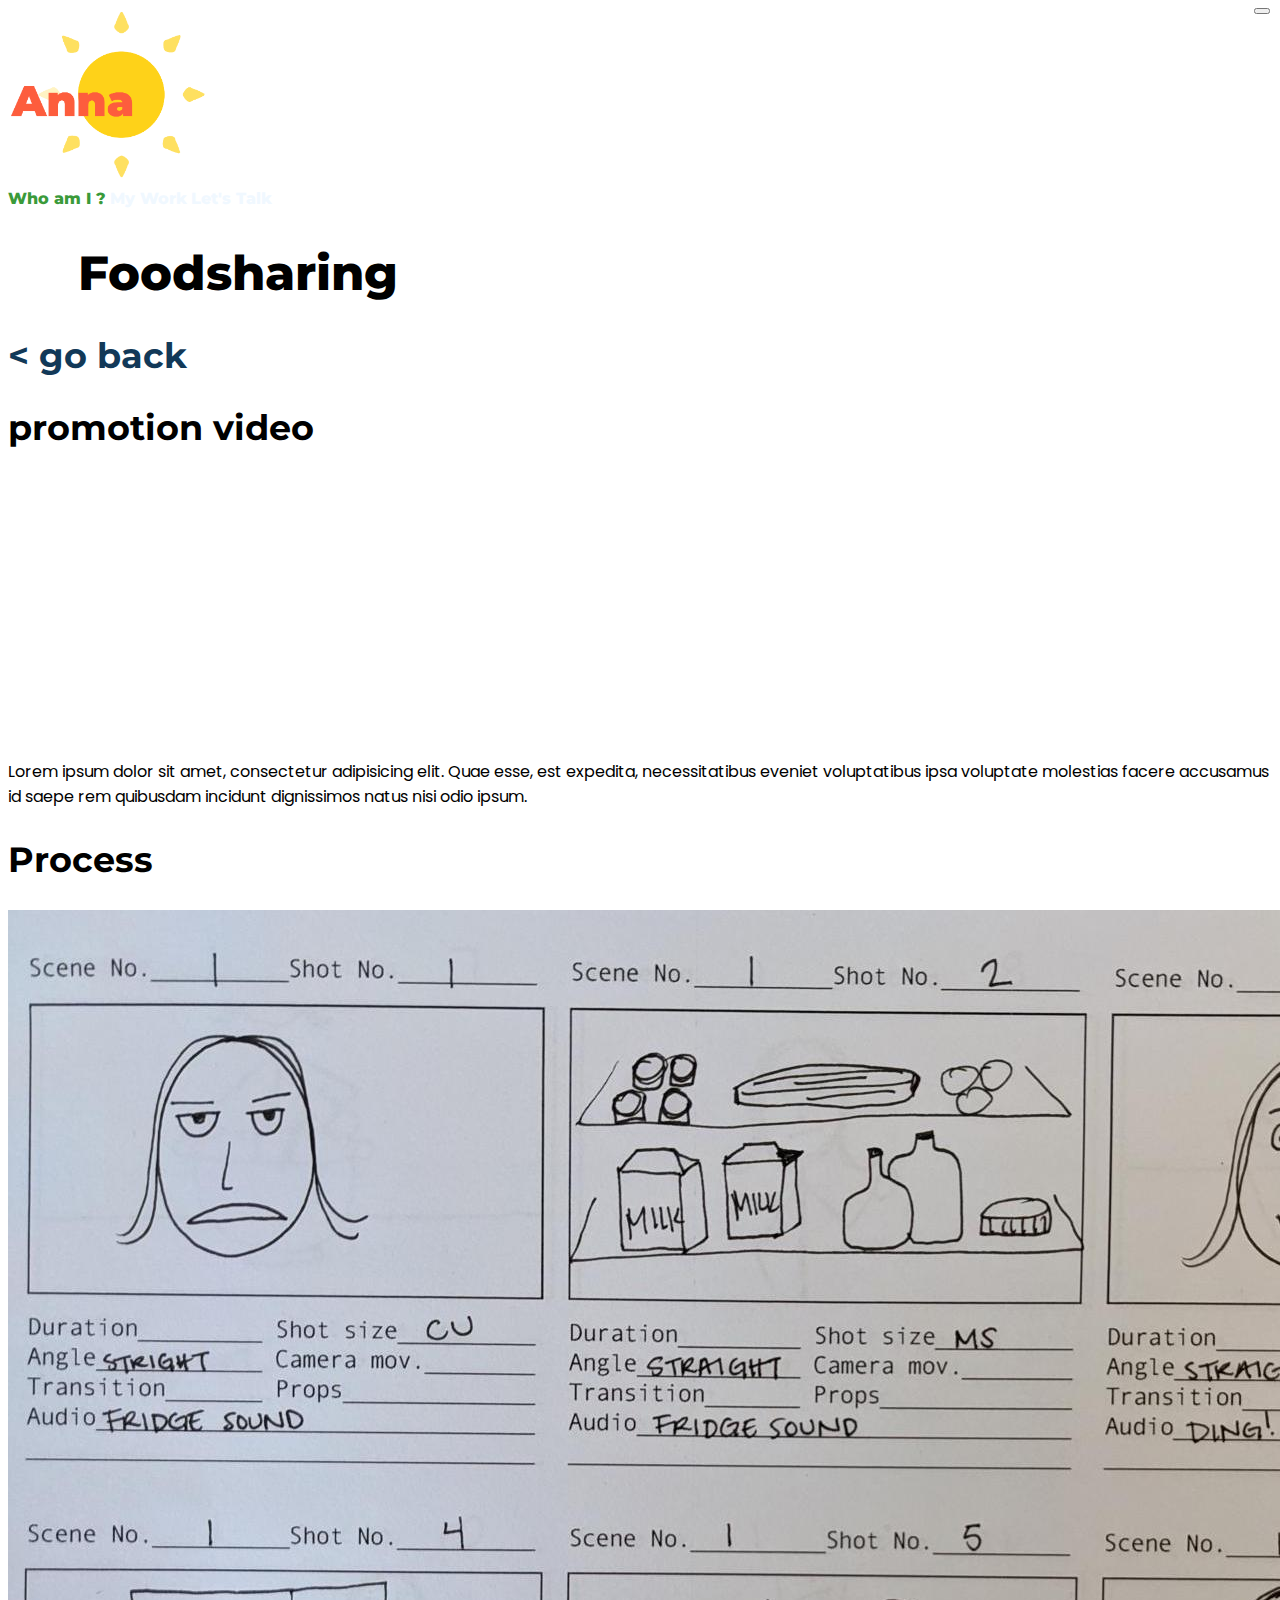
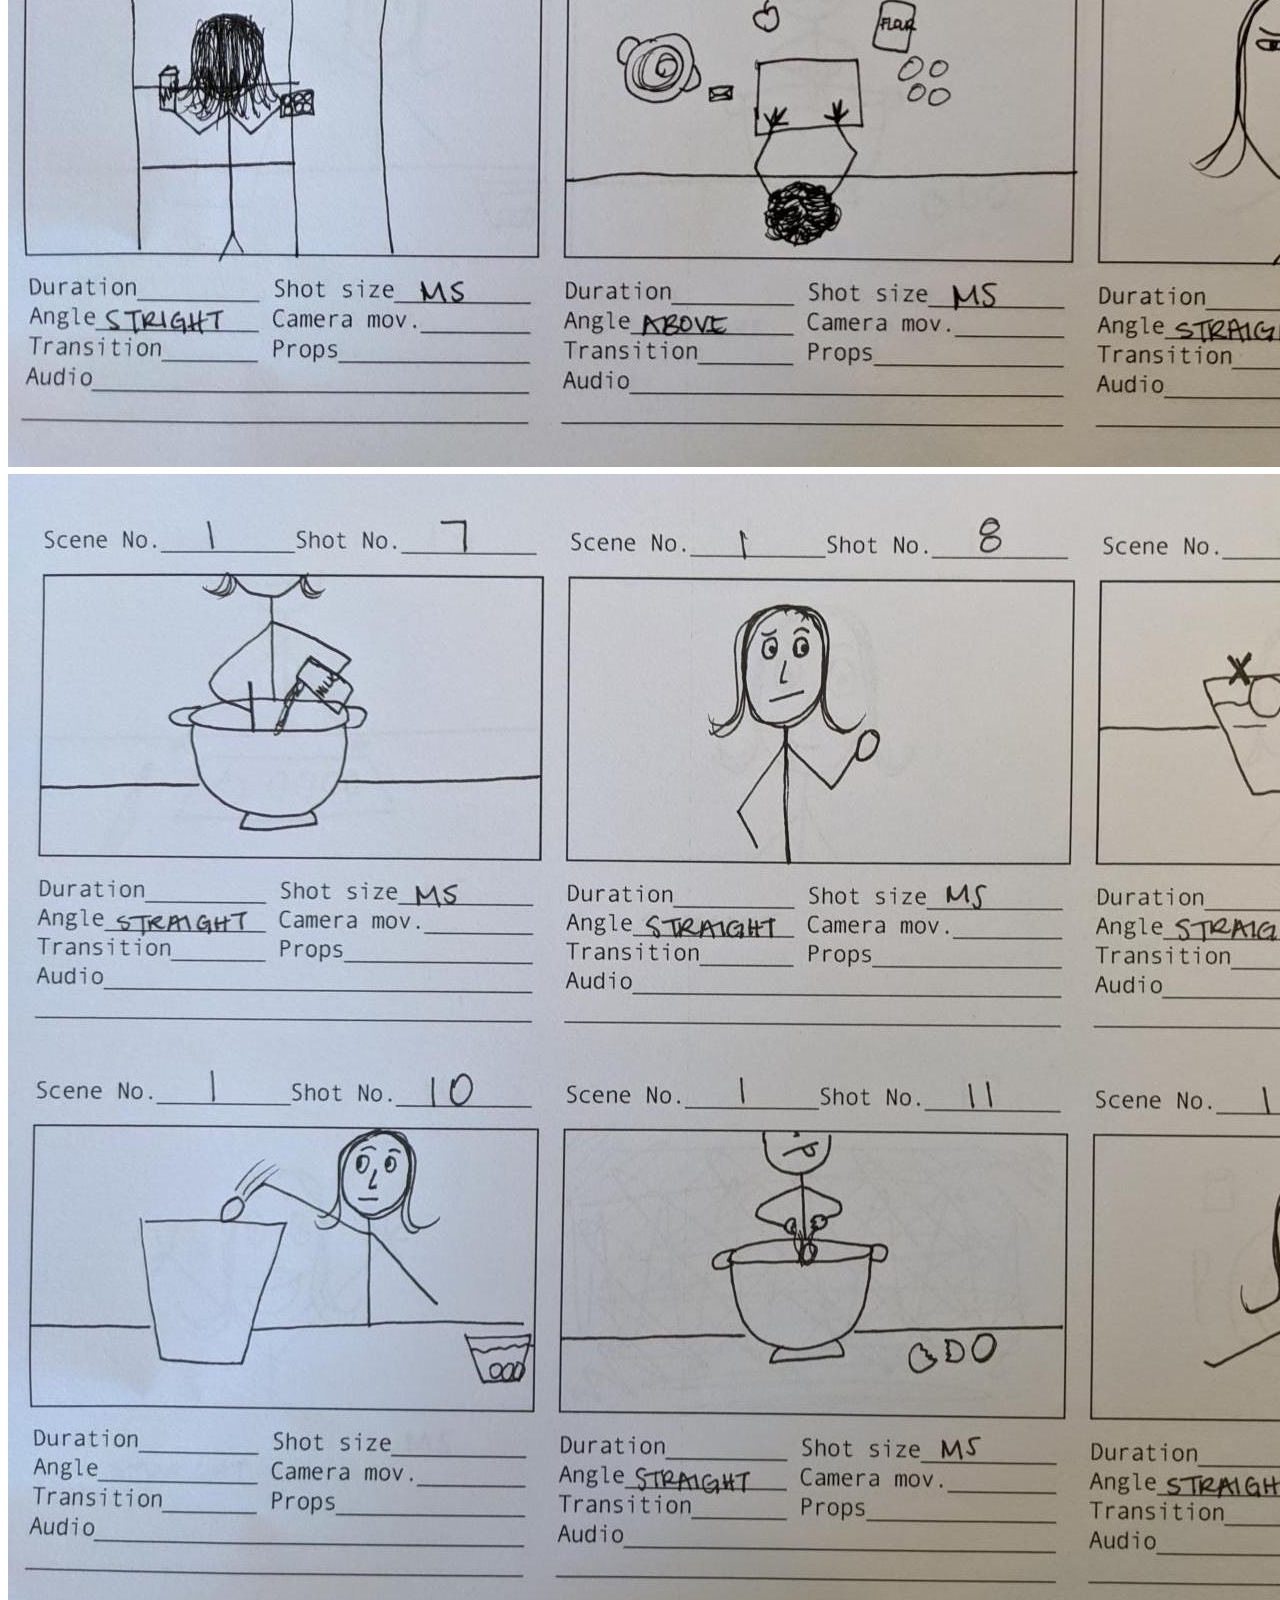
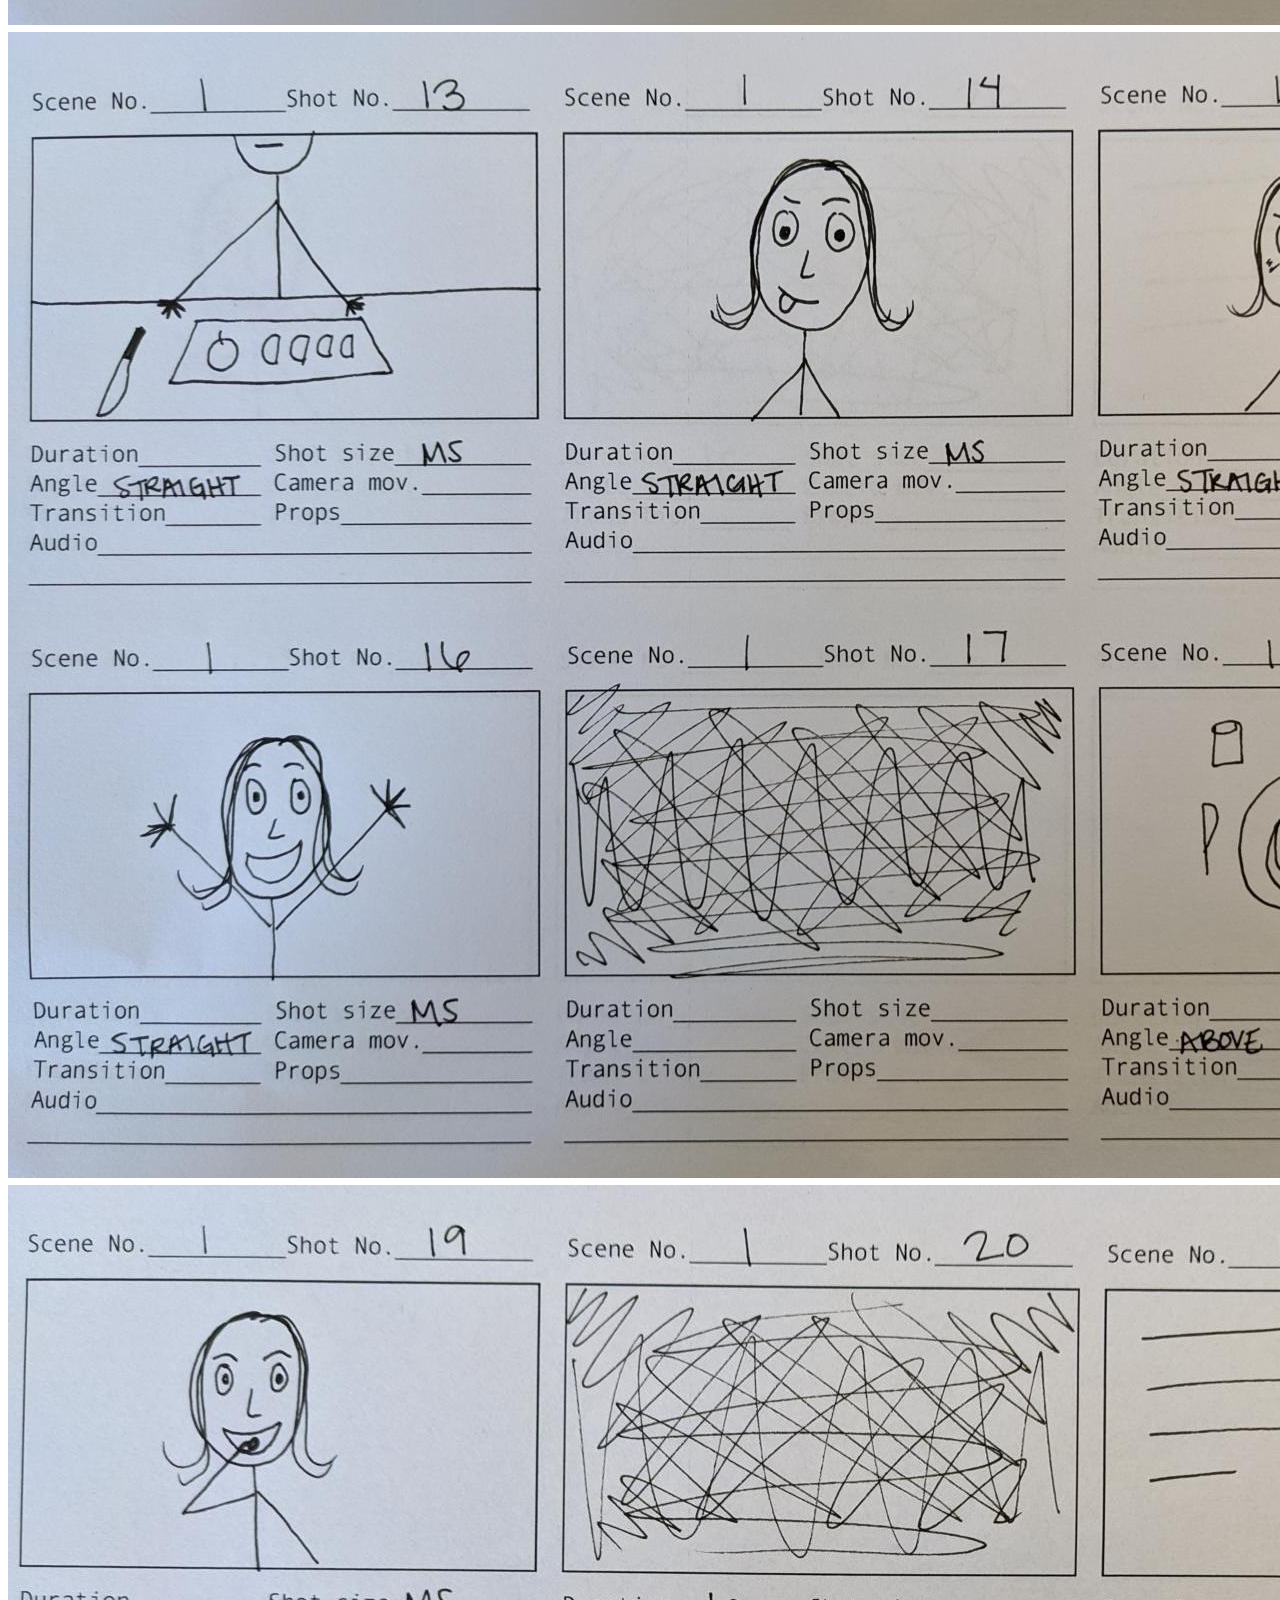
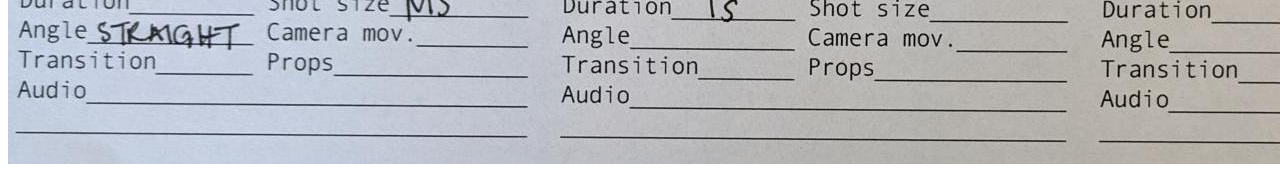
==== pages/foodsharing.html @ ead2fca5 "bööh, not finished" ====
<!doctype html>
<html lang="en">

<head>
    <!-- Required meta tags -->
    <meta charset="utf-8">
    <meta name="viewport" content="width=device-width, initial-scale=1">

    <!-- Bootstrap CSS -->
    <link rel="stylesheet" href="https://stackpath.bootstrapcdn.com/bootstrap/5.0.0-alpha2/css/bootstrap.min.css" integrity="sha384-DhY6onE6f3zzKbjUPRc2hOzGAdEf4/Dz+WJwBvEYL/lkkIsI3ihufq9hk9K4lVoK" crossorigin="anonymous">

    <link rel="stylesheet" href="../css/style.css">

    <title>Portfolio - </title>
</head>

<body>
    <header>

        <nav class="navbar navbar-expand-lg navbar-light  sticky-top ">
            <div class="container-fluid justify-content-between">
                <a href="../index.html">
                    <img src="../icons/anna-logo-2020-03.png" alt="" width="200px" class=" ml-3" class="logo">
                </a>
                <!--                <a class="navbar-brand" href="#">Navbar</a>-->
                <button class="navbar-toggler border-0" type="button" data-toggle="collapse" data-target="#navbarNavAltMarkup" aria-controls="navbarNavAltMarkup" aria-expanded="false" aria-label="Toggle navigation">
                    <span class="navbar-toggler-icon"></span>
                </button>
                <div class="collapse navbar-collapse justify-content-end text-right" id="navbarNavAltMarkup">
                    <div class="navbar-nav">
                        <a class="nav-link active pl-4 green" aria-current="page" href="#whoAmI">Who am I ?</a>
                        <a class="nav-link active pl-4" href="#myWork">My Work</a>
                        <a class="nav-link active pl-4" href="#letsTalk">Let's Talk</a>

                        <!--                        <a class="nav-link disabled" href="#" tabindex="-1" aria-disabled="true">Disabled</a>-->
                    </div>
                </div>
            </div>
        </nav>

    </header>


    <main>

        <div class="container">
            <div class="row">
                <h1 class="col-lg-6">Foodsharing</h1>
                <a href="" class="dark-blue col-lg-5 text-right">
                    <h2 class=""> &lt; go back</h2>
                </a>
                <h2 class="col-lg-8 offset-2">promotion video</h2>


                <div class="col-12 col-lg-6 mt-lg-5 text-center">
                    <iframe width="460" height="258" src="https://www.youtube.com/embed/-Lf-bfXFTc4" frameborder="0" allow="accelerometer; autoplay; clipboard-write; encrypted-media; gyroscope; picture-in-picture" allowfullscreen></iframe>
                </div>
                <div class="rightProjectText col-10 col-lg-4 offset-1 mt-4 mt-lg-0  d-flex align-items-center">
                    <p class=""> Lorem ipsum dolor sit amet, consectetur adipisicing elit. Quae esse, est expedita, necessitatibus eveniet voluptatibus ipsa voluptate molestias facere accusamus id saepe rem quibusdam incidunt dignissimos natus nisi odio ipsum. </p>
                </div>

                <h2 class="col-12 mt-4 ml-lg-5">Process</h2>
                <img src="../img/1storyboard.jpg" alt="" class="col-lg-6 p-lg-4">
                <img src="../img/2storyboard.jpg" alt="" class="col-lg-6 p-lg-4">
                <img src="../img/3storyboard.jpg" alt="" class="col-lg-6 p-lg-4">
                <img src="../img/4storyboard.jpg" alt="" height="100%" class="col-lg-6 mt-lg-5">



            </div>

        </div>

    </main>


    <footer></footer>





    <!-- Option 1: Bootstrap Bundle with Popper.js -->
    <script src="https://stackpath.bootstrapcdn.com/bootstrap/5.0.0-alpha2/js/bootstrap.bundle.min.js" integrity="sha384-BOsAfwzjNJHrJ8cZidOg56tcQWfp6y72vEJ8xQ9w6Quywb24iOsW913URv1IS4GD" crossorigin="anonymous"></script>
    <script src="../js/script.js"></script>
</body></html>
---- css/style.css ----
@import url('https://fonts.googleapis.com/css2?family=Montserrat:ital,wght@0,100;0,200;0,300;0,400;0,500;0,600;0,700;0,800;0,900;1,100;1,200;1,300;1,400;1,500;1,600;1,700;1,800;1,900&family=Poppins:ital,wght@0,100;0,200;0,300;0,400;0,500;0,600;0,700;0,800;0,900;1,100;1,200;1,300;1,400;1,500;1,600;1,700;1,800;1,900&display=swap');



:root {
    --orange-color: #FD921E;
    --orange-bg-color: #FFB96F;
    --yellow-color: #FED219;
    --yellow-bg-color: rgb(254, 210, 25, 0.3);
    --bright-red-color: #FD5D3D;
    --red-bg-color: #F76D52;
    --green-color: #3A9A3A;
    --blue-color: rgb(6, 178, 188);
    --dark-blue-color: #123958;
    --black-color: #212121;

    --header-font: "montserrat", sans-serif;
    --body-font: "poppins", sans-serif;
}

.logo {
    width: 150px;
}

.bgYellow {
    background-color: var(--yellow-bg-color);
    /*    margin-left: 0px;*/
    z-index: 1;
}

.bgOrange {
    background-color: var(--orange-bg-color);
}

.bgRed {
    background-color: var(--red-bg-color);
}

.container-fluid {
    /*    padding: 0 2em;*/
}

body {
    font-family: "poppins", sans-serif;
}

h1,
h2,
h3 {
    font-family: "montserrat", sans-serif;
    font-weight: 700;

}

h1 {
    font-size: 3em;
    font-weight: 800;

}

h2 {
    font-size: 2.2em;
}

a {
    text-decoration: none;
}

.welcome {}

strong {
    font-weight: 500;
}

.navbar-toggler {
    position: fixed;
    right: 10px;
}

.nav-link {
    font-family: "montserrat", sans-serif;
    font-weight: 800;
    color: aliceblue;
}

.white {
    color: white;
}

.yellow {
    color: var(--yellow-color)
}

.orange {
    color: var(--orange-color)
}

.blue {
    color: var(--blue-color)
}

.bright-red {
    color: var(--bright-red-color)
}

.green {
    color: var(--green-color);
}

.dark-blue {
    color: var(--dark-blue-color)
}

.thinnerText {
    font-weight: 300;
}

svg {
    /*    text-align: left;*/
    /*    width: 104%;*/
    /*    margin-left: -10px;*/

    /*
    margin-left: -0.75rem;
    margin-right: -0.75rem;
    padding-right: 0px;
    padding-left: 0px;
*/

    /*    margin: 0px -0.75rem -60px;*/
    width: 100%;
}

a {
    color: var(--black-color);
}

.myBtn {
    text-decoration: none;
    /*    border: solid;*/
    padding: 10px 20px;
    width: 230px;
    color: var(--dark-blue-color);
    background: var(--yellow-color);
    text-align: center;
    display: block;
    margin-left: auto;
    margin-right: auto;
}

.botBorder {
    border-bottom: 1px solid;
    margin-bottom: 20px;
    padding-bottom: 20px;
    color: dimgrey;
}

.imageProduct {
    border: solid 0.18em;
}

.dividerFigure {
    margin: 0px -0.75rem -40px;
    padding-top: 0px;
    /*    z-index: 3;*/

}

.dividerFigureTop {
    margin: -40px 0;
    padding: 0;
    width: 100%;
}

.circle {
    width: 70px;
    height: 70px;
    color: var(--orange-color);
    border: 10px solid;
    border-radius: 50%;
    display: inline;
}

.skinny {
    padding: 0;
    /*    margin: -20px 0px;*/

}

.meFigure {}

.portf {
    margin-top: -30px;
    font-weight: 800;
}

.foodsharingImg {
    margin-top: -80px;
}

/*// Small devices (landscape phones, 576px and up)*/
@media (min-width: 576px) {
    .welcome {
        font-size: 9vw;
    }

    .logo {
        width: 180px;
    }
}

/*// Medium devices (tablets, 768px and up)*/
@media (min-width: 768px) {

    .dividerFigure {
        /*        margin-bottom: -60px;*/
    }

    h1 {
        margin-left: 40px;
    }

    .welcome {
        font-size: 7vw;
    }

    .thinnerText {
        font-size: 2.3vw;
        font-weight: 200;
    }

    .abitThinnerText {
        font-weight: 400;
    }

    strong {
        font-weight: 300;
    }

    .portf {
        font-size: 5.3vw;
    }

}

/*// Large devices (desktops, 992px and up)*/
@media (min-width: 992px) {
    .welcome {}

    .aboutMe {
        position: relative;
    }

    .dividerFigure {
        margin-bottom: -60px;
        z-index: 3;
        position: relative;
    }

    .meFigure {
        /*        order: 1;*/
        /*        width: 30em;*/

        position: absolute;
        bottom: 0px;
    }

    .meImg {
        /*        max-height: 1000px;*/
        display: block;
        margin-left: auto;
        margin-right: auto;
        width: 410px;
    }

    .leftSide {
        padding: 0px;
        /*        margin-right: -150px;*/
        /*        margin-left: 50px;*/
        /*        position: absolute;*/
        z-index: 2;
    }

    .rightSide {
        /*        order: 2;*/
        padding: 0px;
        /*        bottom: 10px;*/
        /*        margin-left: -20px;*/
        /*    position: absolute;*/
        z-index: 2;
    }

    .aboutMeBullets {
        margin-top: 42px;
    }

    h1 {
        margin-left: 70px;
    }

    .welcome {
        font-size: 6vw;
    }

    .thinnerText {
        font-size: 2vw;
        margin-bottom: 5px;
    }

    .portf {
        font-size: 4.8vw;

    }

}

/*// X-Large devices (large desktops, 1200px and up)*/
@media (min-width: 1200px) {
    .dividerFigure {
        margin-bottom: -90px;
    }

    .welcome {
        font-size: 5vw;
    }

    .thinnerText {
        font-size: 1.7vw;
    }

    .portf {
        font-size: 4vw;

    }

}

/*// XX-Large devices (larger desktops, 1400px and up)*/
@media (min-width: 1400px) {

    .welcome {
        font-size: 4.3em;
    }

    .thinnerText {
        font-size: 1.5em;
    }

    .portf {
        font-size: 3.55em;

    }
}
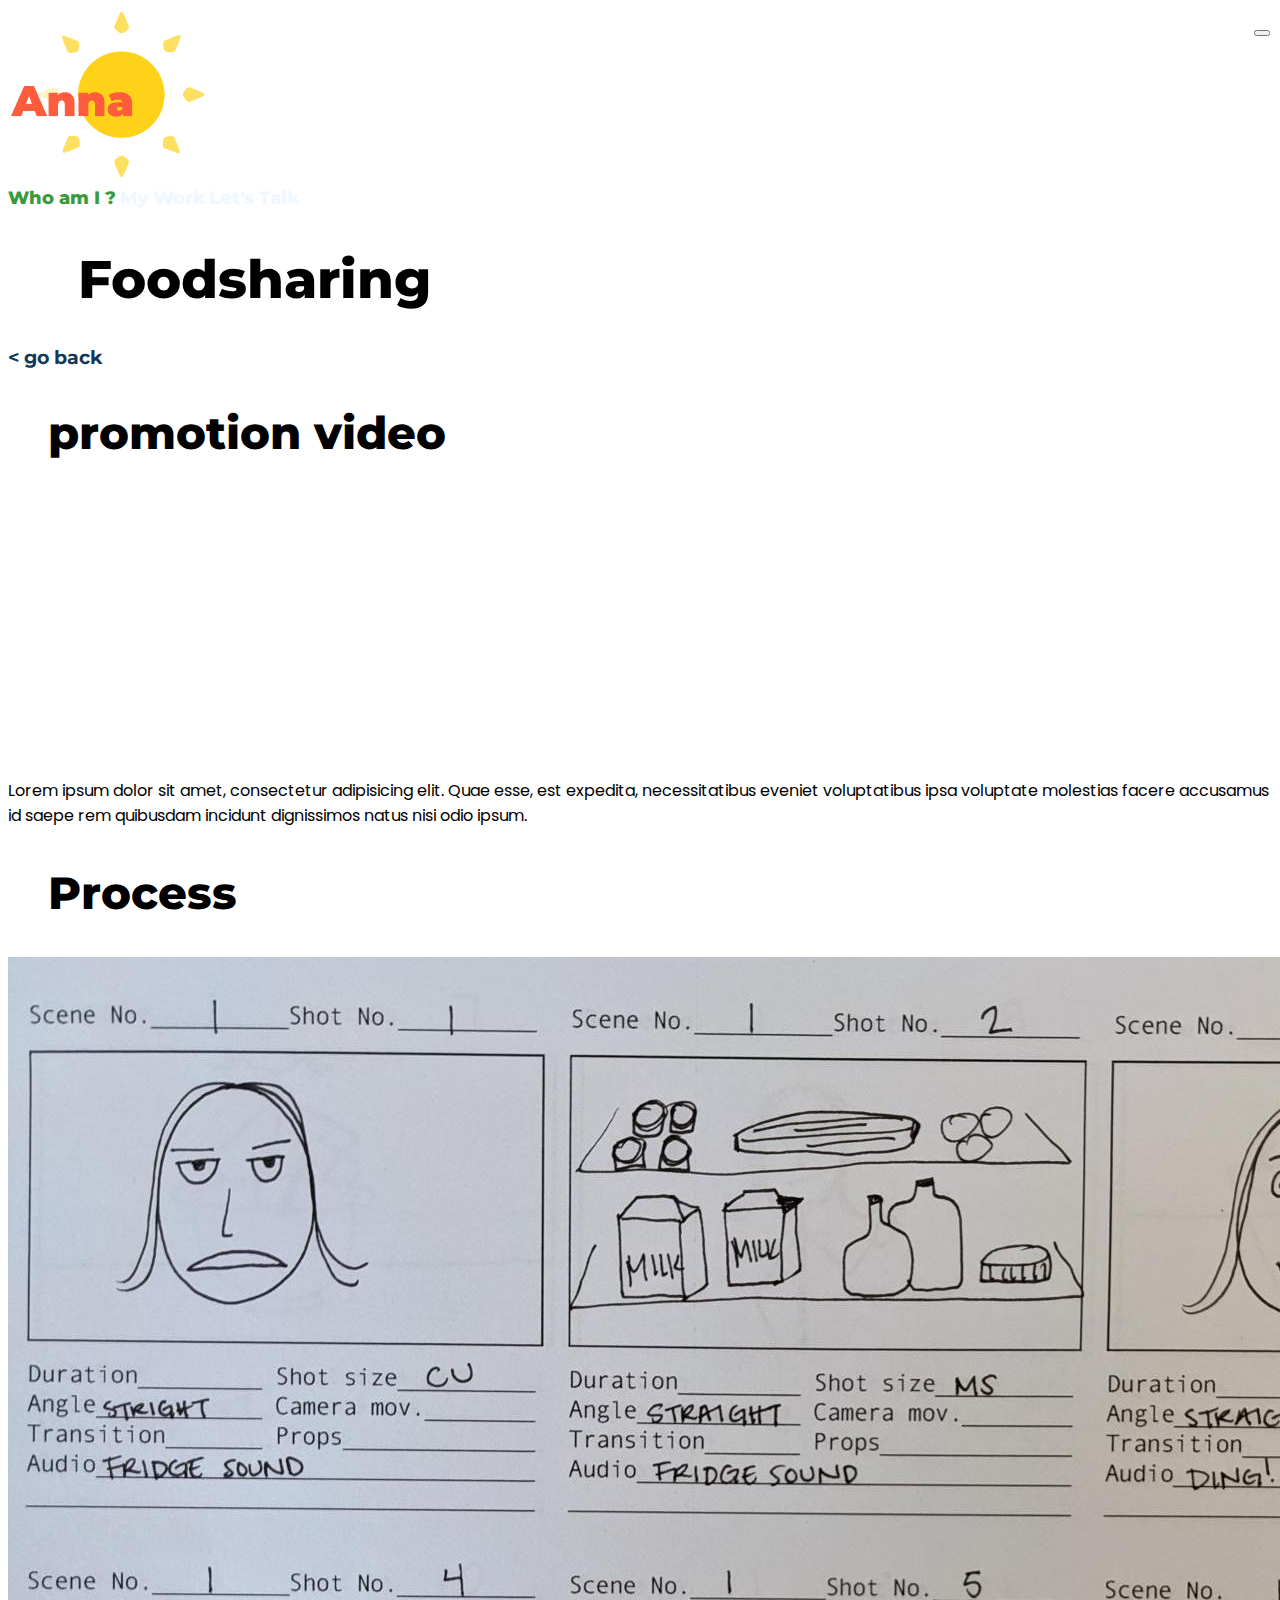
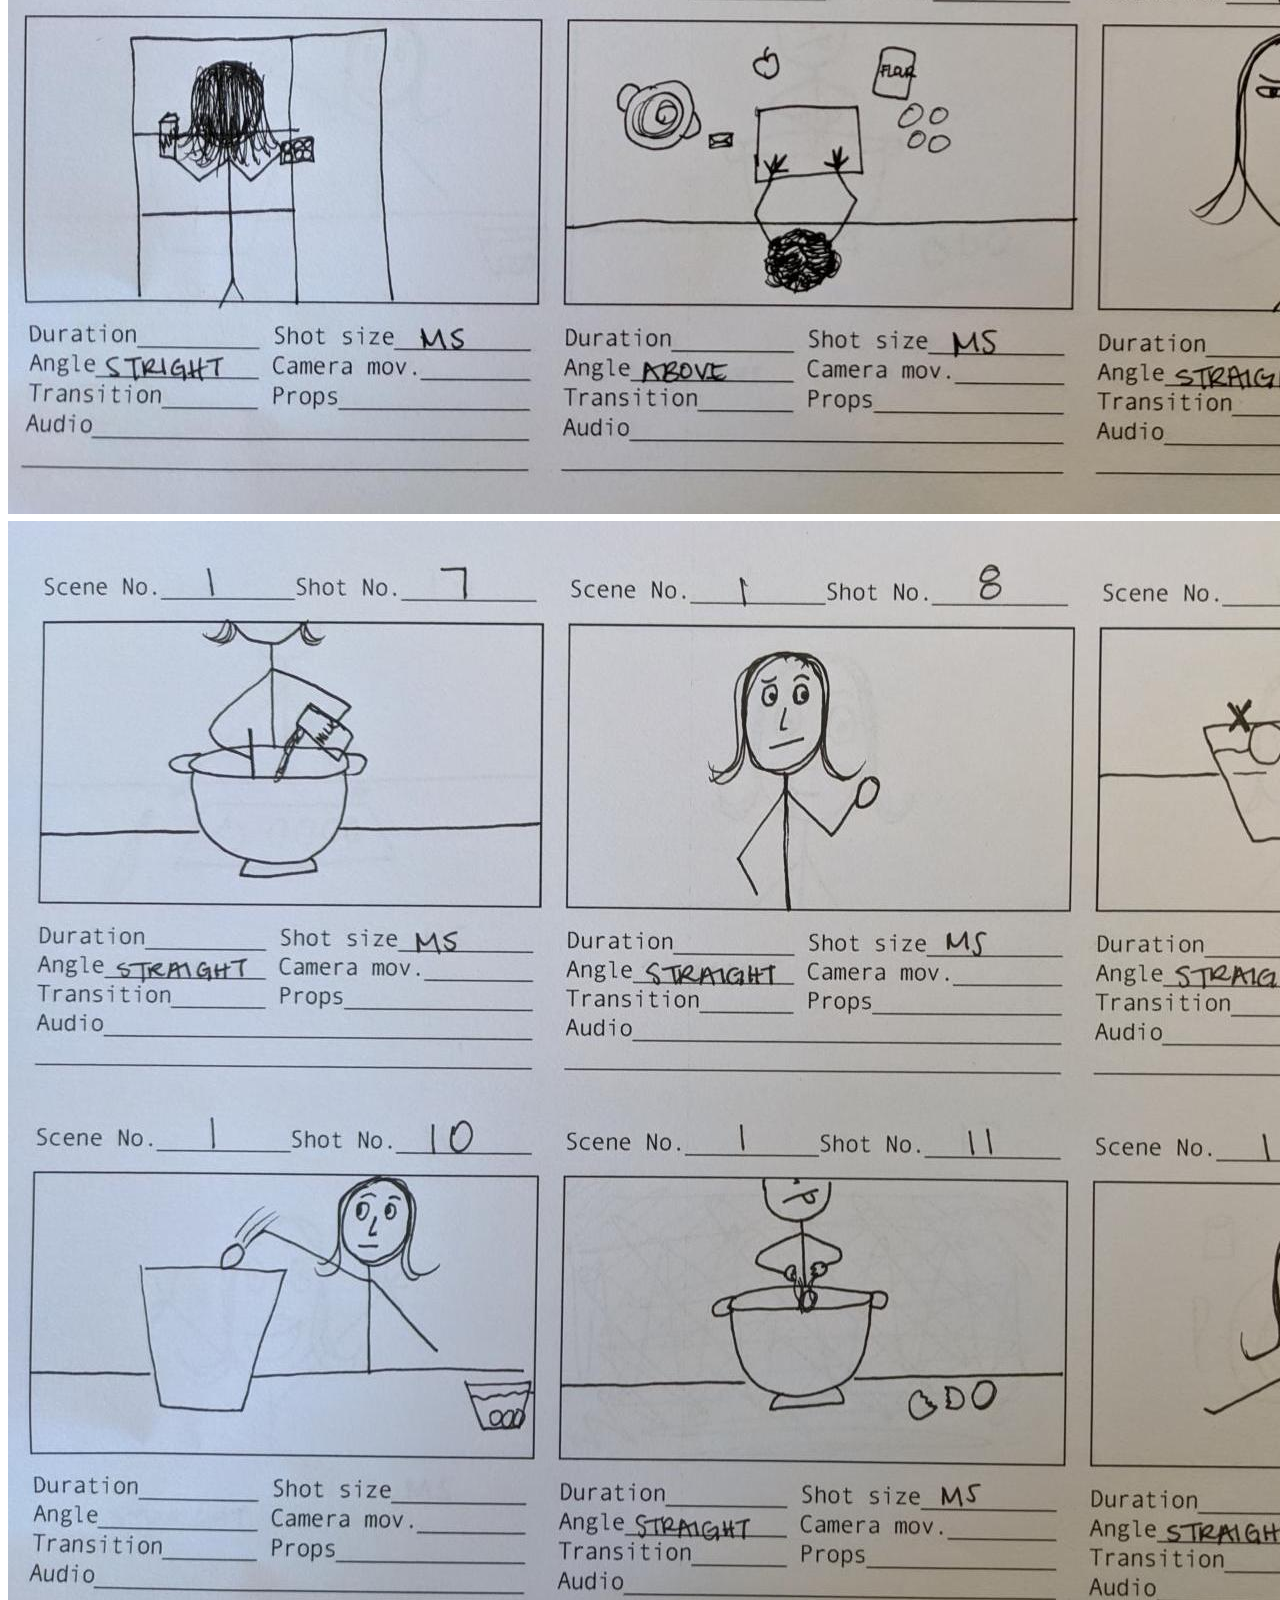
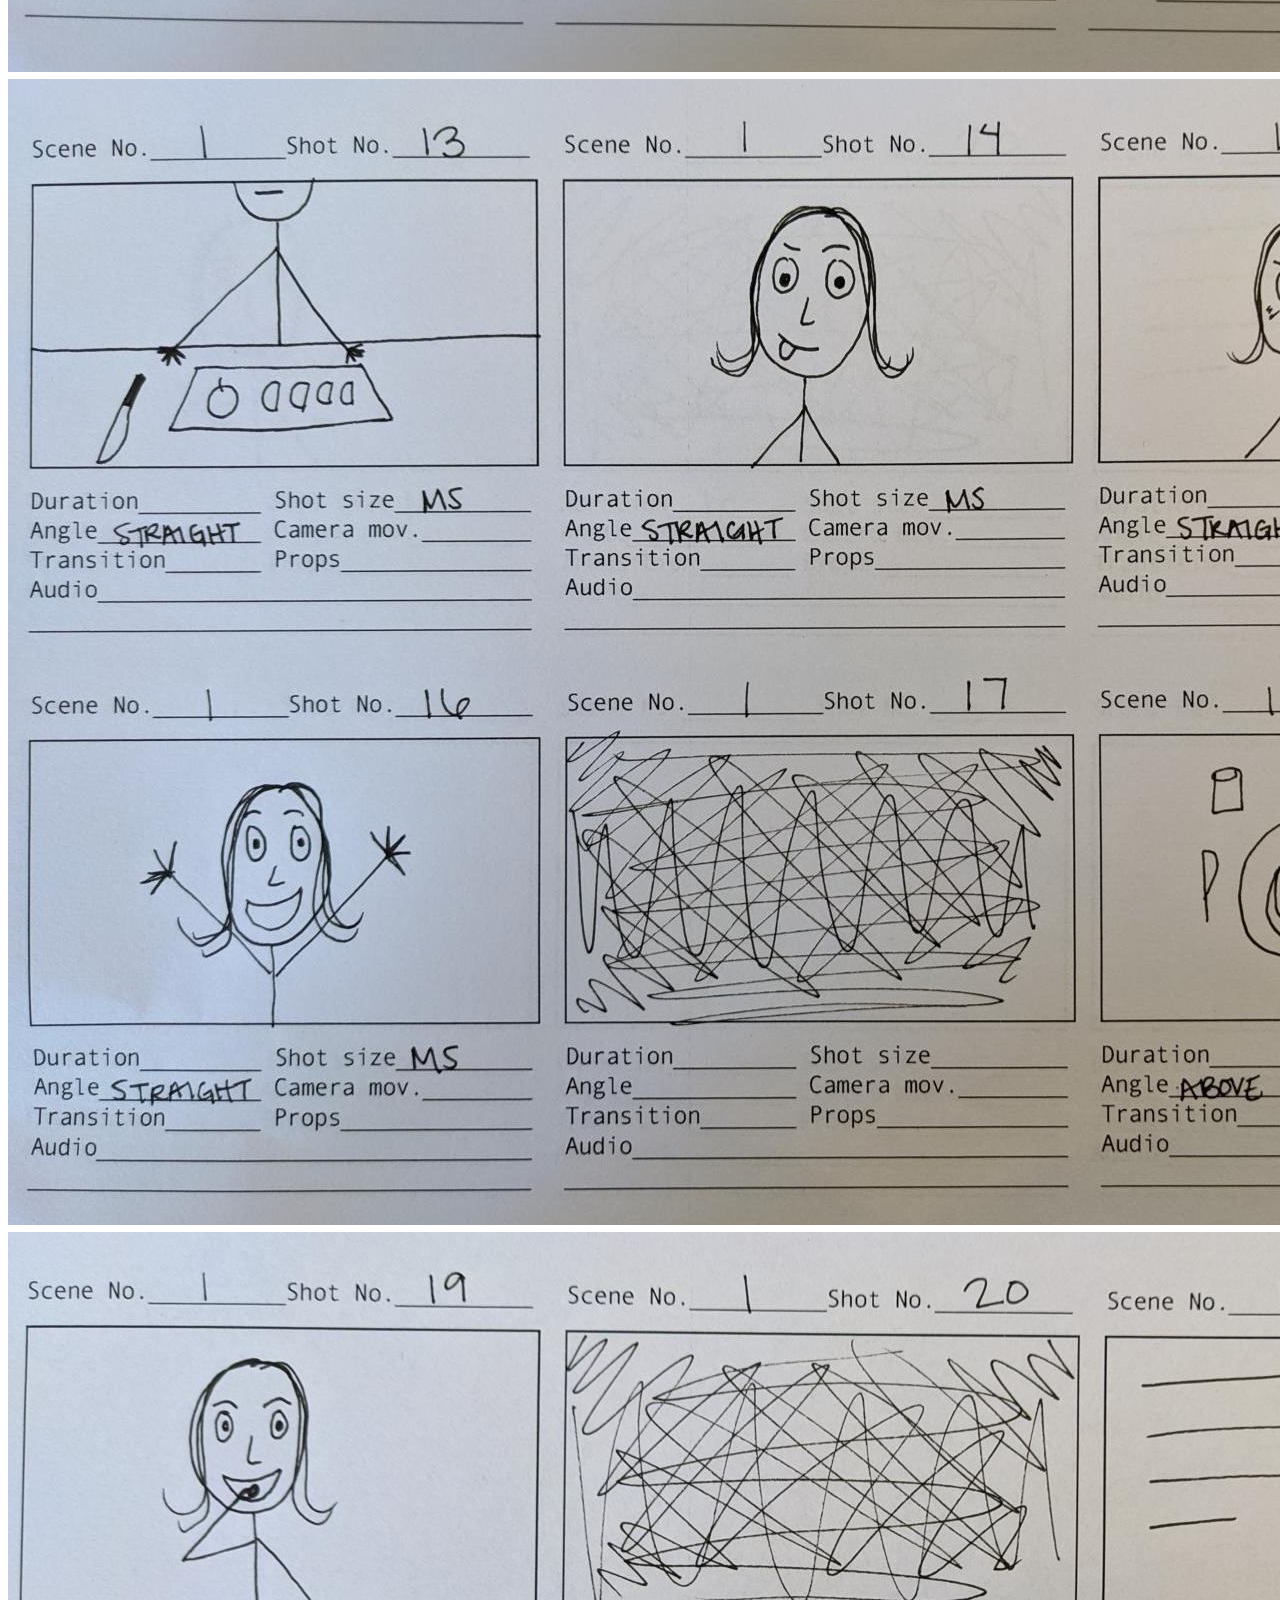
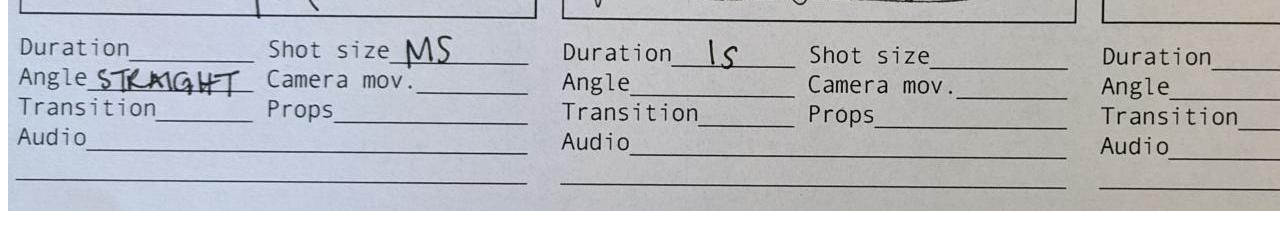
==== commit 7c16e5ef: "nicenice" ====
--- a/pages/foodsharing.html
+++ b/pages/foodsharing.html
@@ -46,8 +46,8 @@
         <div class="container">
             <div class="row">
                 <h1 class="col-lg-6">Foodsharing</h1>
-                <a href="" class="dark-blue col-lg-5 text-right">
-                    <h2 class=""> &lt; go back</h2>
+                <a href="../index.html#myWork" class="dark-blue col-lg-5 text-right">
+                    <h3 class=""> &lt; go back</h3>
                 </a>
                 <h2 class="col-lg-8 offset-2">promotion video</h2>
 
@@ -59,7 +59,7 @@
                     <p class=""> Lorem ipsum dolor sit amet, consectetur adipisicing elit. Quae esse, est expedita, necessitatibus eveniet voluptatibus ipsa voluptate molestias facere accusamus id saepe rem quibusdam incidunt dignissimos natus nisi odio ipsum. </p>
                 </div>
 
-                <h2 class="col-12 mt-4 ml-lg-5">Process</h2>
+                <h2 class="col-12 mt-5  ml-lg-5">Process</h2>
                 <img src="../img/1storyboard.jpg" alt="" class="col-lg-6 p-lg-4">
                 <img src="../img/2storyboard.jpg" alt="" class="col-lg-6 p-lg-4">
                 <img src="../img/3storyboard.jpg" alt="" class="col-lg-6 p-lg-4">
--- a/css/style.css
+++ b/css/style.css
@@ -18,6 +18,10 @@
     --body-font: "poppins", sans-serif;
 }
 
+* {
+    /*    scroll-behavior: smooth;*/
+}
+
 .logo {
     width: 150px;
 }
@@ -53,13 +57,14 @@
 }
 
 h1 {
-    font-size: 3em;
+    font-size: 3.3em;
     font-weight: 800;
 
 }
 
 h2 {
-    font-size: 2.2em;
+    font-size: 2.8em;
+    font-weight: 800;
 }
 
 a {
@@ -70,17 +75,23 @@
 
 strong {
     font-weight: 500;
+}
+
+.navbar-nav {
+    top: 80px;
 }
 
 .navbar-toggler {
     position: fixed;
     right: 10px;
+    top: 30px;
 }
 
 .nav-link {
     font-family: "montserrat", sans-serif;
     font-weight: 800;
     color: aliceblue;
+    font-size: 1.1em;
 }
 
 .white {
@@ -140,12 +151,33 @@
     /*    border: solid;*/
     padding: 10px 20px;
     width: 230px;
-    color: var(--dark-blue-color);
-    background: var(--yellow-color);
+    color: white;
+    background: var(--blue-color);
     text-align: center;
     display: block;
     margin-left: auto;
     margin-right: auto;
+    border-radius: 5px;
+    font-weight: 500;
+}
+
+.myBtn:hover {
+    opacity: 0.8;
+    color: white;
+}
+
+a:hover {
+    /*    color: white;*/
+}
+
+.leftWork a:hover,
+.rightWork a:hover {
+    opacity: 0.8;
+}
+
+#letsTalk a:hover {
+    color: lightpink;
+    opacity: 1;
 }
 
 .botBorder {
@@ -156,8 +188,22 @@
 }
 
 .imageProduct {
-    border: solid 0.18em;
-}
+    border: solid 0.1em;
+}
+
+.svgTools {
+    margin-bottom: -100px;
+}
+
+.svgTeam {
+    margin-top: -60px;
+}
+
+.svgWork {
+    margin-top: -100px;
+}
+
+
 
 .dividerFigure {
     margin: 0px -0.75rem -40px;
@@ -216,12 +262,13 @@
         /*        margin-bottom: -60px;*/
     }
 
-    h1 {
+    h2 {
         margin-left: 40px;
     }
 
     .welcome {
         font-size: 7vw;
+        margin-left: 40px;
     }
 
     .thinnerText {
@@ -249,6 +296,11 @@
 
     .aboutMe {
         position: relative;
+    }
+
+    .relati {
+        position: relative;
+        /*    padding-top: 10px;*/
     }
 
     .dividerFigure {
@@ -263,6 +315,7 @@
 
         position: absolute;
         bottom: 0px;
+        /*        z-index: ;*/
     }
 
     .meImg {
@@ -271,6 +324,7 @@
         margin-left: auto;
         margin-right: auto;
         width: 410px;
+
     }
 
     .leftSide {
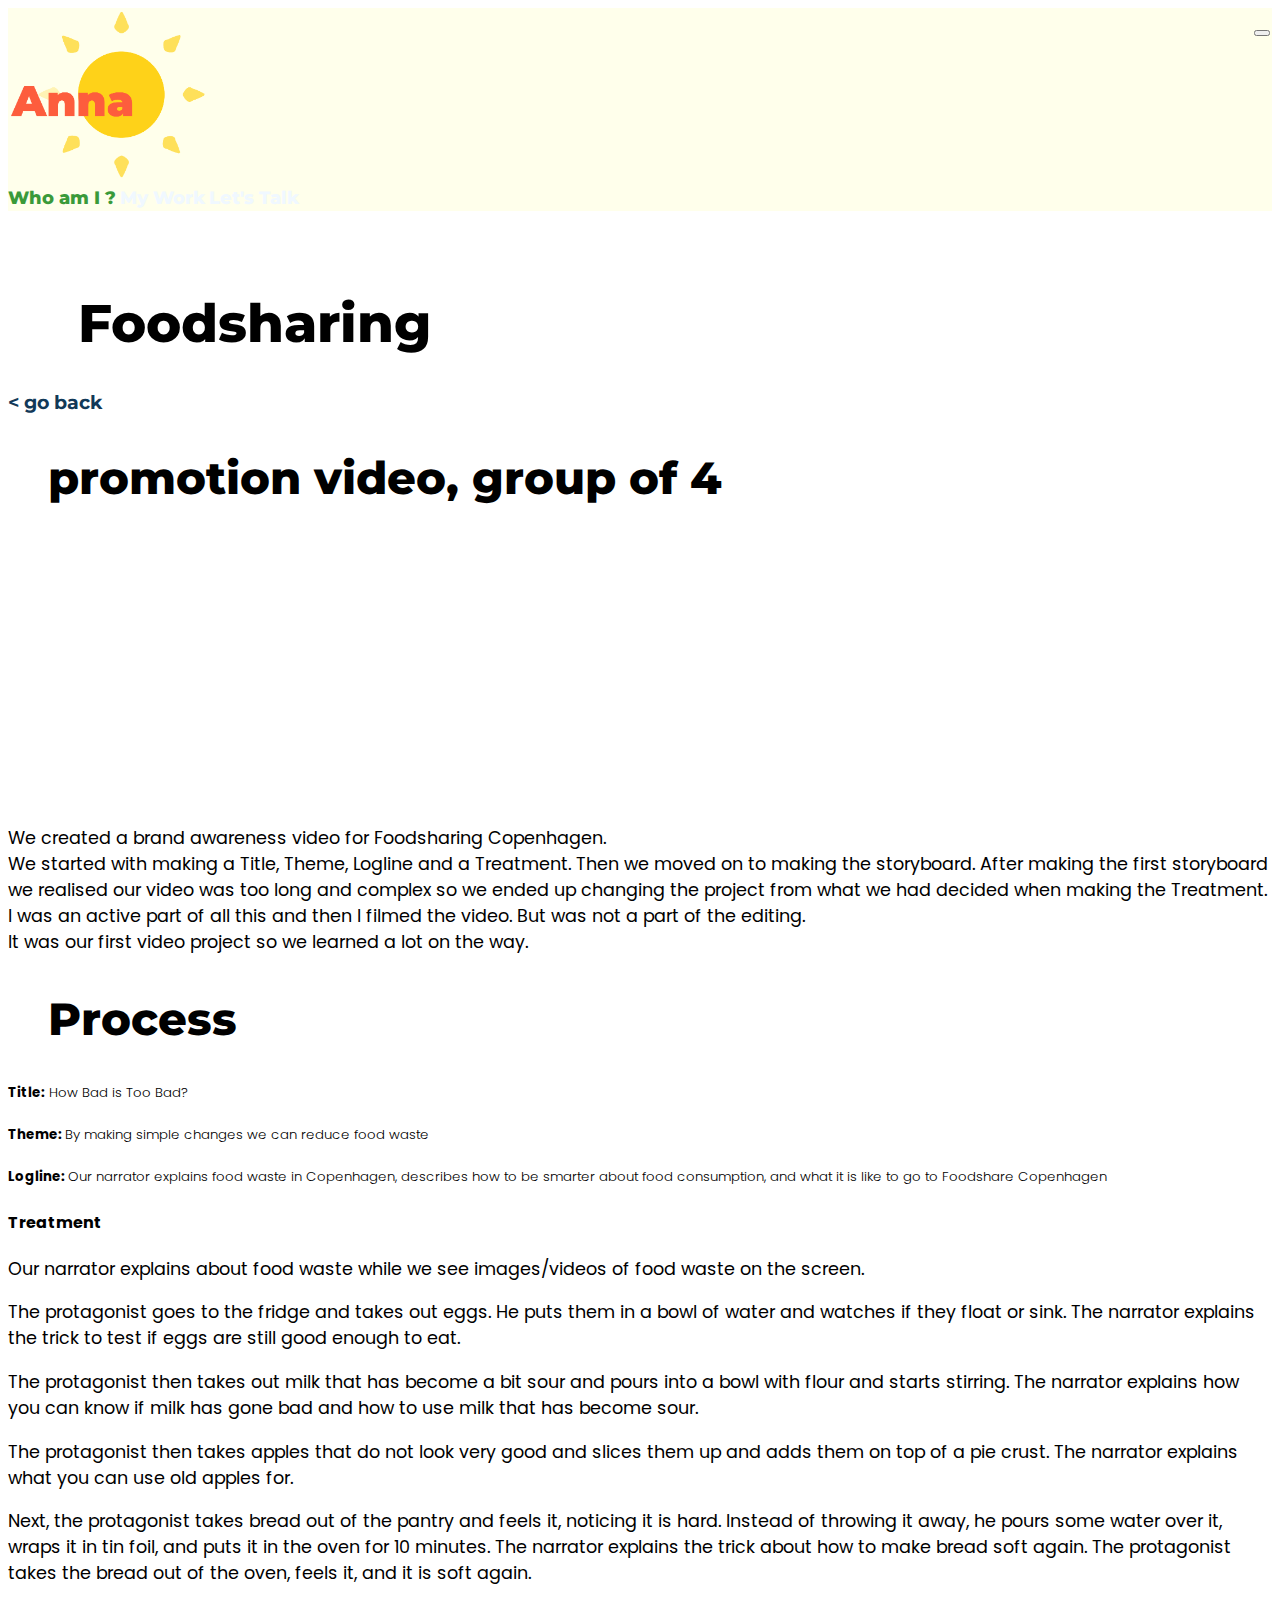
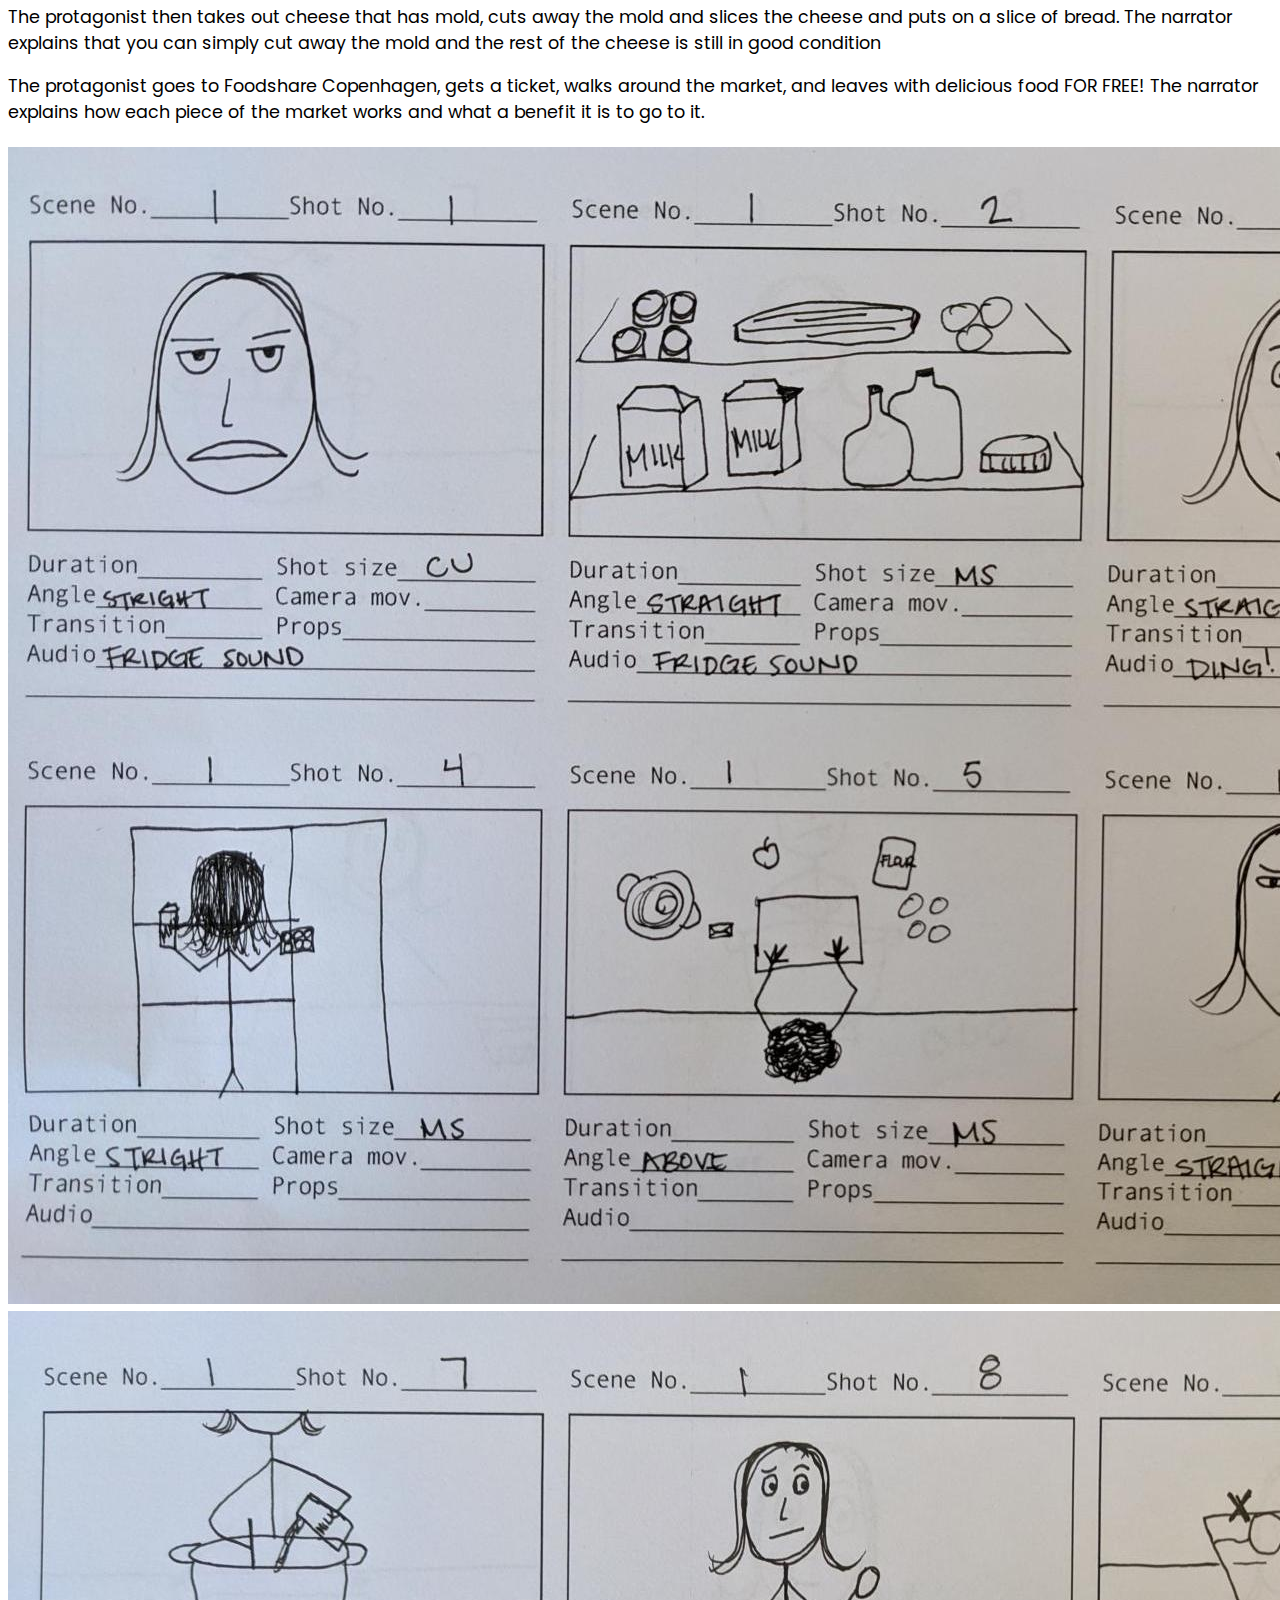
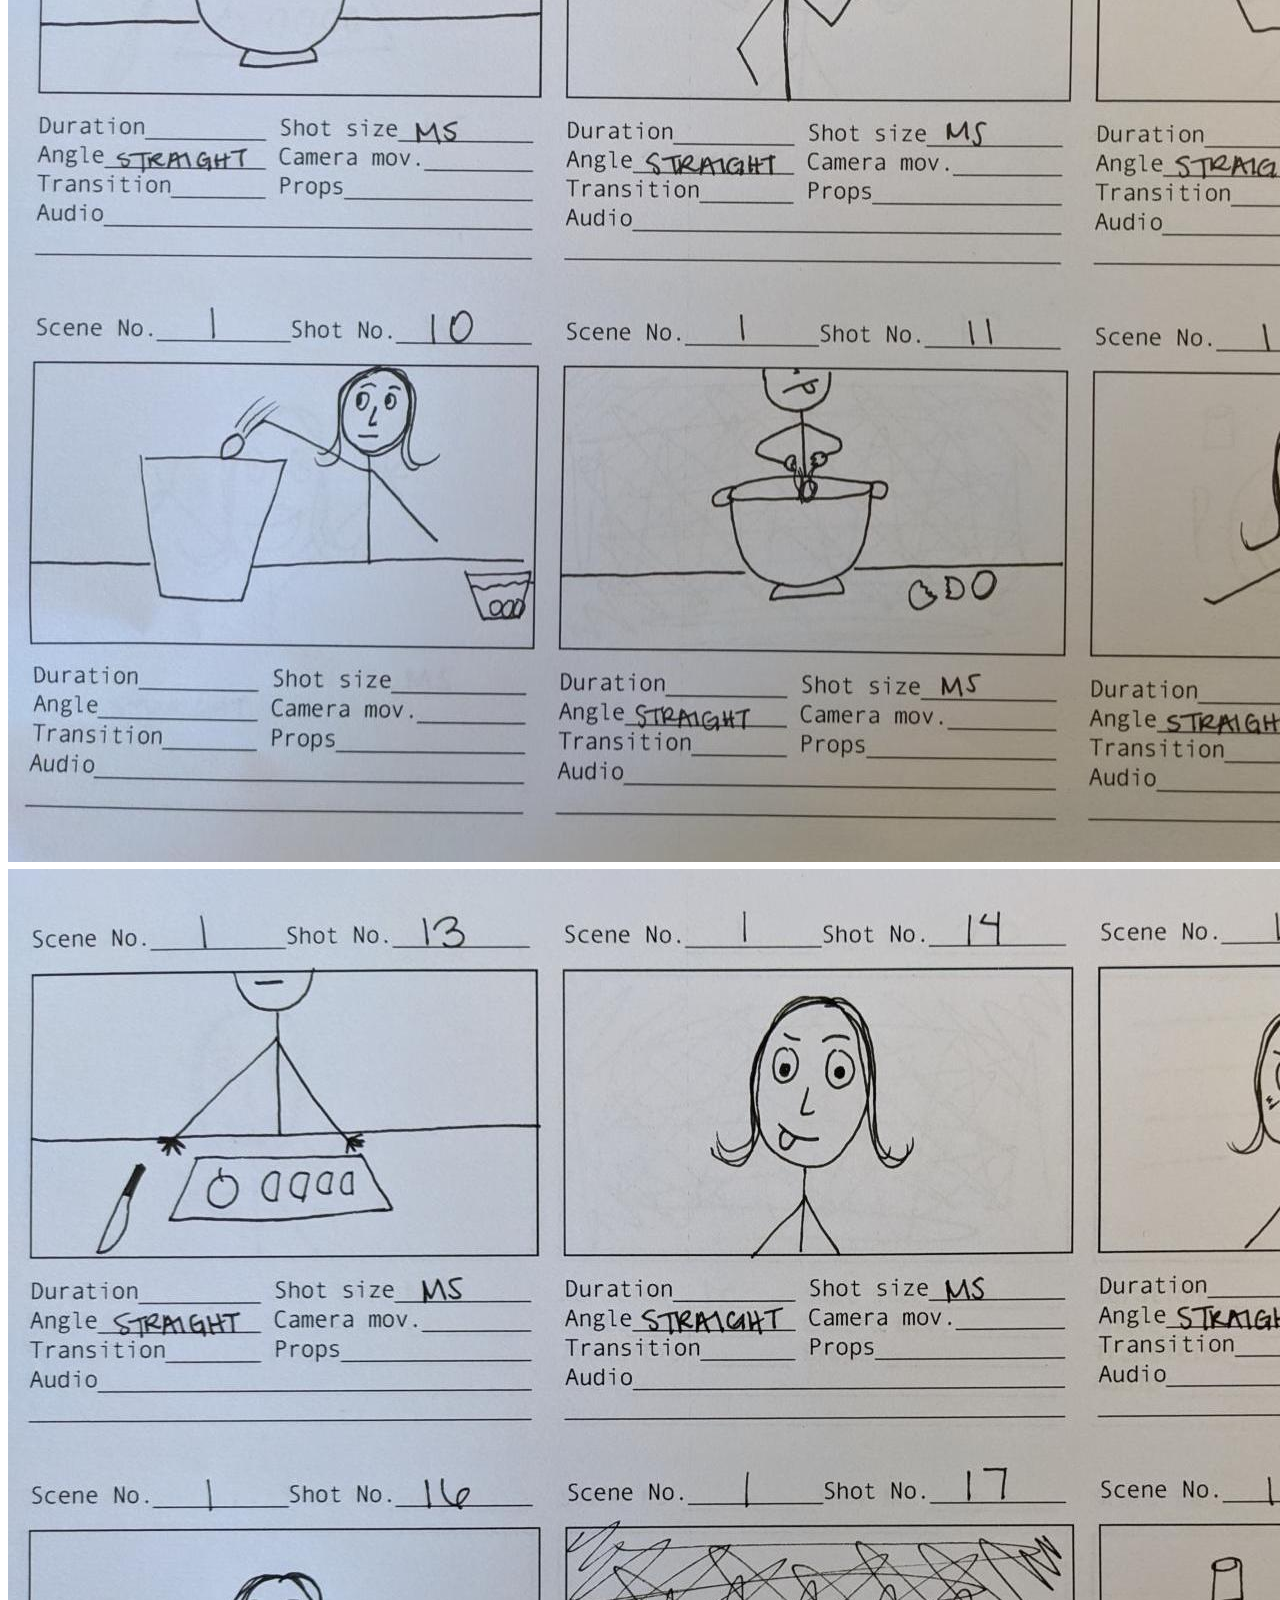
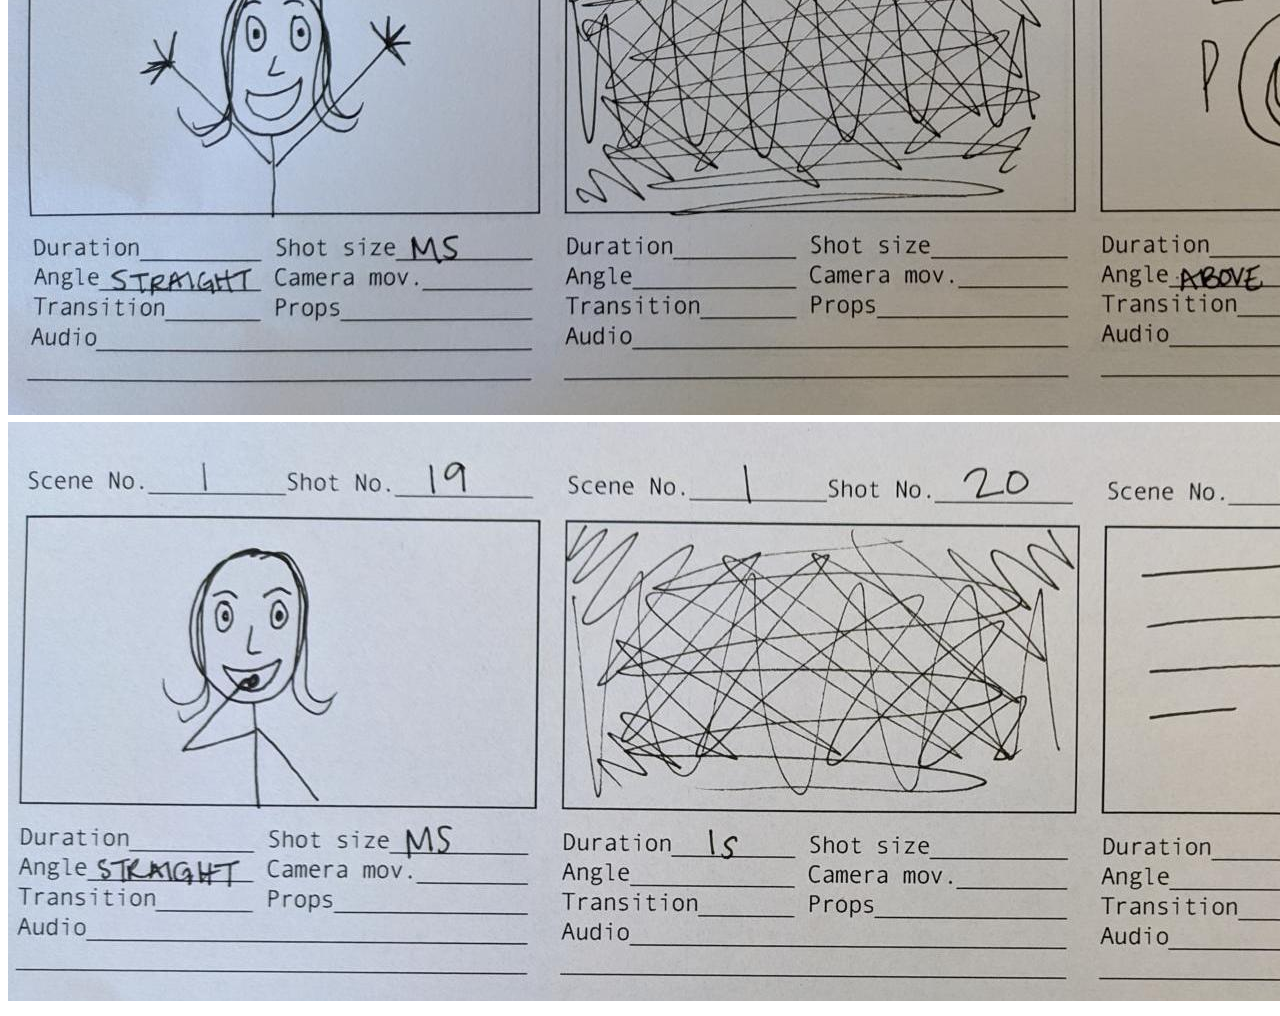
==== commit 21ed1a4f: "all að koma" ====
--- a/pages/foodsharing.html
+++ b/pages/foodsharing.html
@@ -49,17 +49,46 @@
                 <a href="../index.html#myWork" class="dark-blue col-lg-5 text-right">
                     <h3 class=""> &lt; go back</h3>
                 </a>
-                <h2 class="col-lg-8 offset-2">promotion video</h2>
+                <h2 class="col-lg-8 offset-2">promotion video, group of 4</h2>
 
 
                 <div class="col-12 col-lg-6 mt-lg-5 text-center">
                     <iframe width="460" height="258" src="https://www.youtube.com/embed/-Lf-bfXFTc4" frameborder="0" allow="accelerometer; autoplay; clipboard-write; encrypted-media; gyroscope; picture-in-picture" allowfullscreen></iframe>
                 </div>
-                <div class="rightProjectText col-10 col-lg-4 offset-1 mt-4 mt-lg-0  d-flex align-items-center">
-                    <p class=""> Lorem ipsum dolor sit amet, consectetur adipisicing elit. Quae esse, est expedita, necessitatibus eveniet voluptatibus ipsa voluptate molestias facere accusamus id saepe rem quibusdam incidunt dignissimos natus nisi odio ipsum. </p>
+                <div class="rightProjectText col-10 col-lg-4 offset-1 mt-4 mt-lg-5  d-flex align-items-center">
+                    <p class=""> We created a brand awareness video for Foodsharing Copenhagen. <br>
+                        We started with making a Title, Theme, Logline and a Treatment. Then we moved on to making the storyboard. After making the first storyboard we realised our video was too long and complex so we ended up changing the project from what we had decided when making the Treatment. I was an active part of all this and then I filmed the video. But was not a part of the editing. <br> It was our first video project so we learned a lot on the way.</p>
                 </div>
 
                 <h2 class="col-12 mt-5  ml-lg-5">Process</h2>
+                <div class="themeLogline col-12 offset-lg-3">
+                    <h5 class="col-12 col-lg-6 mt-4"> Title:<strong> How Bad is Too Bad?</strong></h5>
+                    <h5 class="col-12 col-lg-6 mt-4"> Theme: <strong> By making simple changes we can reduce food waste </strong></h5>
+                    <h5 class="col-12 col-lg-6 mt-4"> Logline: <strong> Our narrator explains food waste in Copenhagen, describes how to be smarter about food consumption, and what it is like to go to Foodshare Copenhagen </strong></h5>
+                </div>
+                <div class="treatment col-12 col-lg-6 offset-lg-3 mt-5 mt-lg-5">
+                    <h4>Treatment</h4>
+                    <p>Our narrator explains about food waste while we see images/videos of food waste on the screen. </p>
+                    <p>
+
+                        The protagonist goes to the fridge and takes out eggs. He puts them in a bowl of water and watches if they float or sink. The narrator explains the trick to test if eggs are still good enough to eat. </p>
+                    <p>
+
+                        The protagonist then takes out milk that has become a bit sour and pours into a bowl with flour and starts stirring. The narrator explains how you can know if milk has gone bad and how to use milk that has become sour. </p>
+                    <p>
+
+                        The protagonist then takes apples that do not look very good and slices them up and adds them on top of a pie crust. The narrator explains what you can use old apples for. </p>
+                    <p>
+
+                        Next, the protagonist takes bread out of the pantry and feels it, noticing it is hard. Instead of throwing it away, he pours some water over it, wraps it in tin foil, and puts it in the oven for 10 minutes. The narrator explains the trick about how to make bread soft again. The protagonist takes the bread out of the oven, feels it, and it is soft again. </p>
+                    <p>
+
+                        The protagonist then takes out cheese that has mold, cuts away the mold and slices the cheese and puts on a slice of bread. The narrator explains that you can simply cut away the mold and the rest of the cheese is still in good condition </p>
+                    <p>
+
+                        The protagonist goes to Foodshare Copenhagen, gets a ticket, walks around the market, and leaves with delicious food FOR FREE! The narrator explains how each piece of the market works and what a benefit it is to go to it.</p>
+                </div>
+                <h4></h4>
                 <img src="../img/1storyboard.jpg" alt="" class="col-lg-6 p-lg-4">
                 <img src="../img/2storyboard.jpg" alt="" class="col-lg-6 p-lg-4">
                 <img src="../img/3storyboard.jpg" alt="" class="col-lg-6 p-lg-4">
--- a/css/style.css
+++ b/css/style.css
@@ -13,6 +13,7 @@
     --blue-color: rgb(6, 178, 188);
     --dark-blue-color: #123958;
     --black-color: #212121;
+    --dark-purple-color: #37224B;
 
     --header-font: "montserrat", sans-serif;
     --body-font: "poppins", sans-serif;
@@ -46,6 +47,20 @@
 
 body {
     font-family: "poppins", sans-serif;
+}
+
+/*
+.headerColor {
+    background-color: #FFFFEB;
+    height: 150px;
+    width: 100vw;
+    position: absolute;
+    top: 0;
+}
+*/
+header {
+    background-color: #FFFFEB;
+    margin-bottom: 80px;
 }
 
 h1,
@@ -57,14 +72,23 @@
 }
 
 h1 {
-    font-size: 3.3em;
+    /*    font-size: 3.3em;*/
     font-weight: 800;
 
 }
 
 h2 {
-    font-size: 2.8em;
+    /*    font-size: 2.8em;*/
     font-weight: 800;
+}
+
+p {
+    /*    font-size: 1.1em;*/
+}
+
+.projectHeader {
+    font-size: 2.6em;
+    margin-left: 0;
 }
 
 a {
@@ -78,8 +102,10 @@
 }
 
 .navbar-nav {
-    top: 80px;
-}
+    /*        top: 80px;*/
+    /*    margin-top: -80px;*/
+}
+
 
 .navbar-toggler {
     position: fixed;
@@ -122,8 +148,27 @@
     color: var(--dark-blue-color)
 }
 
+.dark-purple {
+    color: var(--dark-purple-color)
+}
+
+.red {
+    color: indianred;
+}
+
 .thinnerText {
     font-weight: 300;
+}
+
+.underline {
+    height: 6px;
+    /*    width: 190px;*/
+    margin-top: -5px;
+    margin-bottom: 15px;
+    background-color: var(--dark-purple-color);
+    margin-left: auto;
+    margin-right: auto;
+    opacity: 0.9;
 }
 
 svg {
@@ -150,7 +195,7 @@
     text-decoration: none;
     /*    border: solid;*/
     padding: 10px 20px;
-    width: 230px;
+    width: 180px;
     color: white;
     background: var(--blue-color);
     text-align: center;
@@ -159,6 +204,7 @@
     margin-right: auto;
     border-radius: 5px;
     font-weight: 500;
+    background-color: var(--dark-purple-color);
 }
 
 .myBtn:hover {
@@ -192,7 +238,7 @@
 }
 
 .svgTools {
-    margin-bottom: -100px;
+    margin-bottom: -150px;
 }
 
 .svgTeam {
@@ -200,13 +246,16 @@
 }
 
 .svgWork {
-    margin-top: -100px;
-}
-
-
+    margin-top: -60px;
+}
+
+.svgFooter {
+    margin-top: -50px;
+}
 
 .dividerFigure {
-    margin: 0px -0.75rem -40px;
+    /*    margin: 0px -0.75rem -40px;*/
+    margin-bottom: -30px;
     padding-top: 0px;
     /*    z-index: 3;*/
 
@@ -244,6 +293,24 @@
     margin-top: -80px;
 }
 
+/*
+.rightProjectText {
+    order: 1;
+}
+
+.projectText {
+    order: 3;
+}
+*/
+
+.dokdok {
+    margin: 0px;
+}
+
+.goals {
+    margin-top: -6px;
+}
+
 /*// Small devices (landscape phones, 576px and up)*/
 @media (min-width: 576px) {
     .welcome {
@@ -253,6 +320,26 @@
     .logo {
         width: 180px;
     }
+
+    .projectHeader {
+        font-size: 4em;
+        margin-left: 0;
+    }
+
+    h1 {
+        font-size: 3.3em;
+        font-weight: 800;
+
+    }
+
+    h2 {
+        font-size: 2.8em;
+        font-weight: 800;
+    }
+
+    p {
+        font-size: 1.1em;
+    }
 }
 
 /*// Medium devices (tablets, 768px and up)*/
@@ -286,6 +373,38 @@
 
     .portf {
         font-size: 5.3vw;
+    }
+
+
+
+    .svgTools {
+        margin-bottom: -100px;
+    }
+
+    .svgTeam {
+        margin-top: -60px;
+    }
+
+    .svgWork {
+        margin-top: -90px;
+    }
+
+    .svgFooter {
+        margin-top: -90px;
+    }
+
+    .dividerFigure {
+        /*    margin: 0px -0.75rem -40px;*/
+        margin-bottom: -50px;
+        padding-top: 0px;
+        /*    z-index: 3;*/
+
+    }
+
+    .dividerFigureTop {
+        margin: -40px 0;
+        padding: 0;
+        width: 100%;
     }
 
 }
